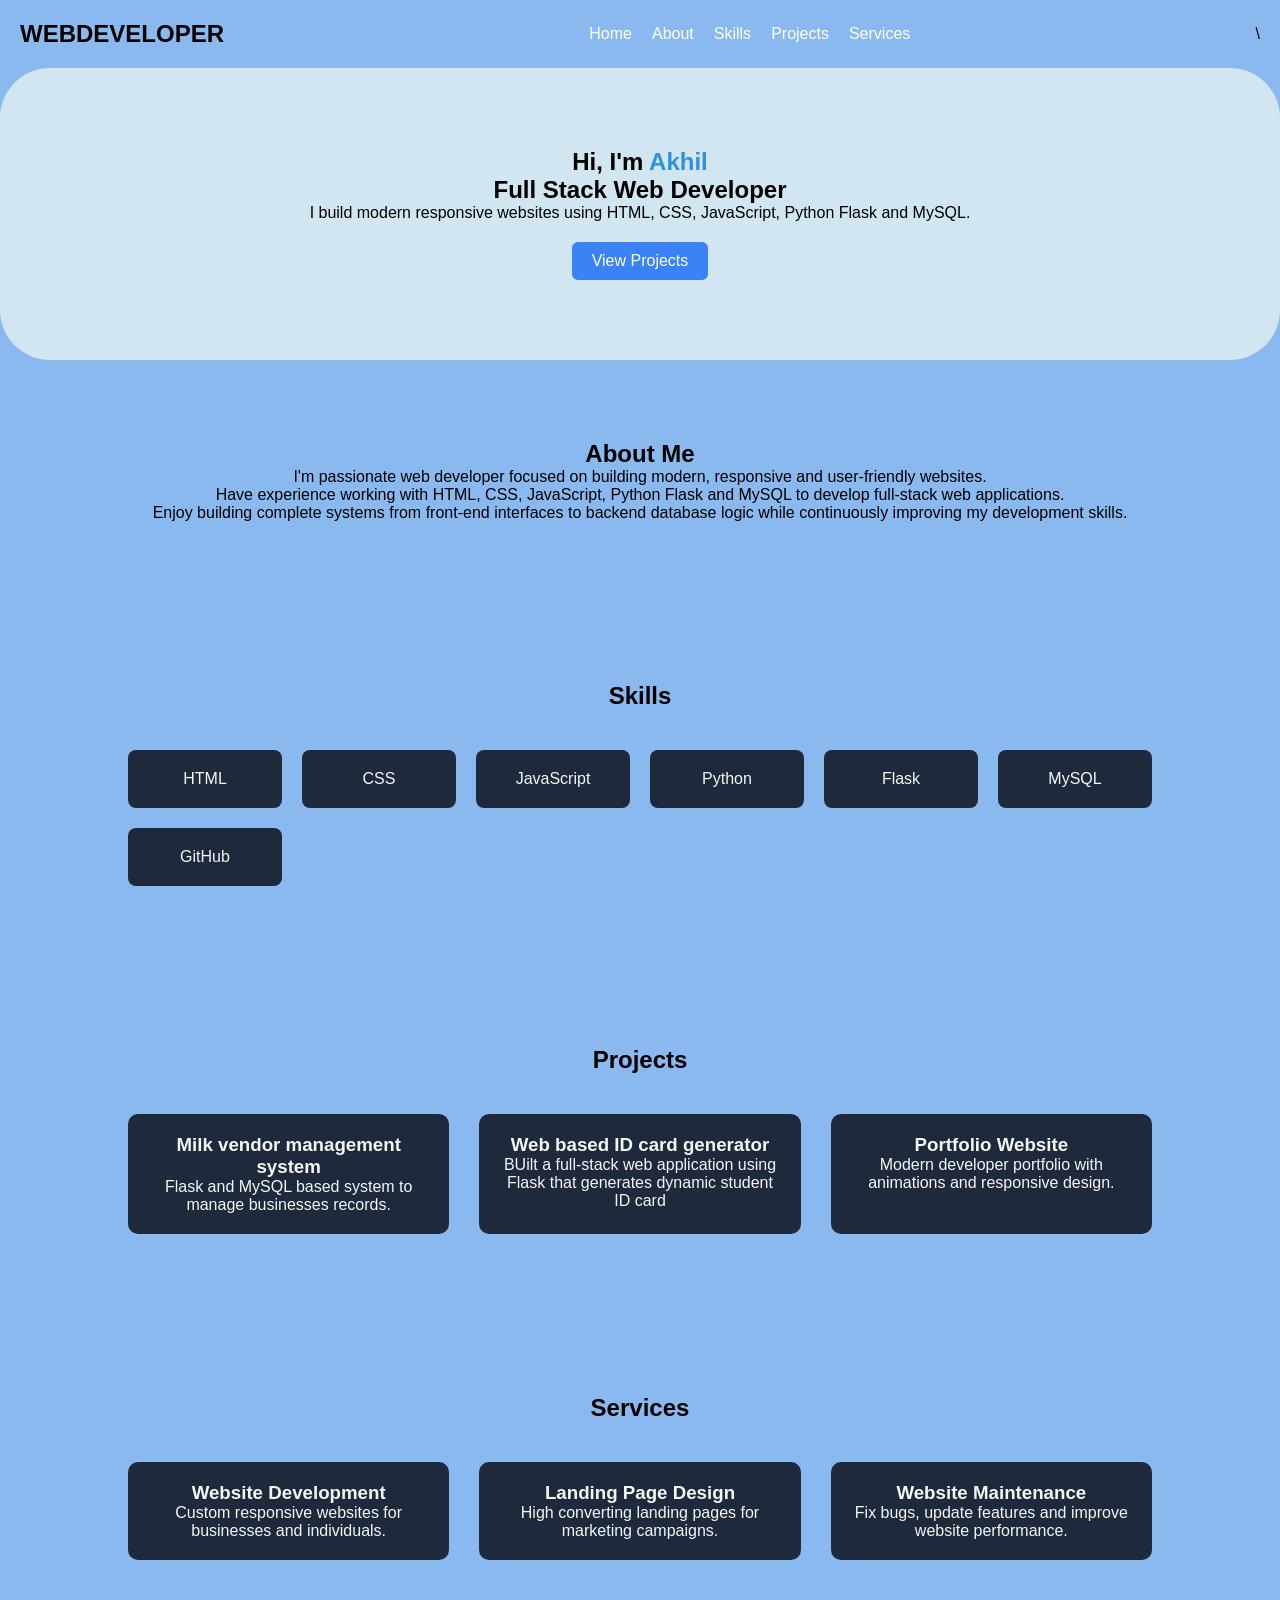
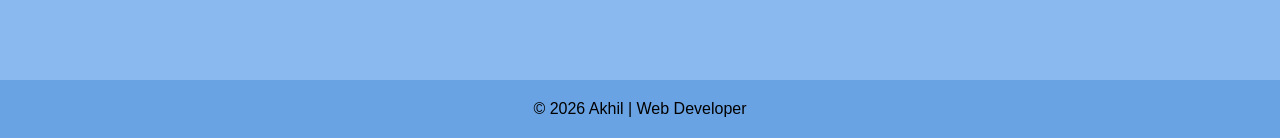
==== index.html @ 70e60e45 "fix folder updated" ====
<!DOCTYPE html>
<html lang="en">

<head>

<meta charset="UTF-8">
<meta name="viewport" content="width=device-width, initial-scale=1.0">

<title>Akhil | Web Developer</title>

<link rel="stylesheet" href="style.css">

<link href="https://unpkg.com/aos@2.3.4/dist/aos.css" rel="stylesheet">

</head>

<body>

<div id="progress-bar"></div>

<!-- NAVBAR -->

<nav>

<h2 class="logo">WEBDEVELOPER</h2>

<ul class="nav-links">

<li><a href="#home">Home</a></li>
<li><a href="#about">About</a></li>
<li><a href="#skills">Skills</a></li>
<li><a href="#projects">Projects</a></li>
<li><a href="#services">Services</a></li>


</ul>\

<div class="menu-toggle">☰</div>

</nav>

<!-- HERO -->

<section id="home" class="hero">

<div class="hero-content" data-aos="fade-up">

<h1>Hi, I'm <span>Akhil</span></h1>

<h2>Full Stack Web Developer</h2>

<p>
I build modern responsive websites using HTML, CSS, JavaScript,
Python Flask and MySQL.
</p>

<a href="#projects" class="btn">View Projects</a>

</div>

</section>

<!-- ABOUT -->

<section id="about">

<h2 data-aos="fade-right">About Me</h2>

<p data-aos="fade-up">

I'm passionate web developer focused on building
modern, responsive and user-friendly websites.</p>

<p> Have experience working with HTML, CSS, JavaScript,
Python Flask and MySQL to develop full-stack web applications.</p>

<p>
 Enjoy building complete systems from front-end interfaces
to backend database logic while continuously improving
my development skills.

</p>

</section>

<!-- SKILLS -->

<section id="skills">

<h2 data-aos="fade-up">Skills</h2>

<div class="skills-grid">

<div class="skill-card">HTML</div>
<div class="skill-card">CSS</div>
<div class="skill-card">JavaScript</div>
<div class="skill-card">Python</div>
<div class="skill-card">Flask</div>
<div class="skill-card">MySQL</div>

<div class="skill-card">GitHub</div>

</div>

</section>

<!-- PROJECTS -->

<section id="projects">

<h2 data-aos="fade-up">Projects</h2>

<div class="projects-grid">

<div class="project-card">

<h3>Milk vendor management system</h3>

<p>Flask and MySQL based system to manage businesses records.</p>



</div>

<div class="project-card">

<h3>Web based ID card generator</h3>

<p>BUilt a full-stack web application using Flask that generates dynamic student ID card</p>



</div>

<div class="project-card">

<h3>Portfolio Website</h3>

<p>Modern developer portfolio with animations and responsive design.</p>



</div>

</div>

</section>

<!-- SERVICES -->

<section id="services">

<h2 data-aos="fade-up">Services</h2>

<div class="services-grid">

<div class="service-card">

<h3>Website Development</h3>

<p>Custom responsive websites for businesses and individuals.</p>

</div>

<div class="service-card">

<h3>Landing Page Design</h3>

<p>High converting landing pages for marketing campaigns.</p>

</div>

<div class="service-card">

<h3>Website Maintenance</h3>

<p>Fix bugs, update features and improve website performance.</p>

</div>

</div>

</section>

<!-- CONTACT

<section id="contact">

<h2 data-aos="fade-up">Contact Me</h2>

<form>

<input type="text" placeholder="Your Name">

<input type="email" placeholder="Email">

<textarea placeholder="Message"></textarea>

<button type="submit">Send Message</button>

</form>

</section> -->

<footer>

<p>© 2026 Akhil | Web Developer</p>

</footer>

<script src="https://unpkg.com/aos@2.3.4/dist/aos.js"></script>

<script src="script.js"></script>

</body>
</html>
---- style.css ----
*{
margin:0;
padding:0;
box-sizing:border-box;
font-family:Arial;
scroll-behavior:smooth;
}

body{
background: rgb(138, 185, 239);
color:black;
}

/* Progress bar */

#progress-bar{
position:fixed;
top:0;
left:0;
height:4px;
background:#3b82f6;
width:0%;
z-index:;
}

/* Navbar */

nav{
display:flex;
justify-content:space-between;
align-items:center;
padding:20px;
background: rgb(138, 185, 239);
position:sticky;
top:0;
}

nav ul{
display:flex;
list-style:none;
}

nav ul li{
margin-left:20px;
}

nav a{
color:white;
text-decoration:none;
}

.menu-toggle{
display:none;
font-size:24px;
cursor:pointer;
}

/* Hero */

.hero{
display:flex;
align-items:center;
justify-content:center;
text-align:center;
background-color: rgb(209, 230, 241);
border-radius: 50px;
}

.hero span{
color:#2e93db;
}

.btn{
display:inline-block;
margin-top:20px;
padding:10px 20px;
background:#3b82f6;
border-radius:6px;
color:white;
text-decoration:none;
}

/* Sections */

section{
padding:80px 10%;
text-align:center;
}

/* Skills */

.skills-grid{
display:grid;
grid-template-columns:repeat(auto-fit,minmax(150px,1fr));
gap:20px;
margin-top:40px;
}

.skill-card{
background:#1e293b;
color: whitesmoke;
padding:20px;
border-radius:8px;
transition:.3s;
}

.skill-card:hover{
transform:scale(1.1);
}

/* Projects */

.projects-grid{
display:grid;
grid-template-columns:repeat(auto-fit,minmax(250px,1fr));
gap:30px;
margin-top:40px;
}

.project-card{
background:#1e293b;
color: whitesmoke;
padding:20px;
border-radius:10px;
transition:.3s;
}

.project-card:hover{
transform:translateY(-10px);
}

/* Services */

.services-grid{
display:grid;
grid-template-columns:repeat(auto-fit,minmax(250px,1fr));
gap:30px;
margin-top:40px;
}

.service-card{
background:#1e293b;
color: whitesmoke;
padding:20px;
border-radius:10px;
}

.service-card:hover{
    transform:scale(1.1);
}

/* Contact 

form{
display:flex;
flex-direction:column;
gap:15px;
max-width:500px;
margin:auto;
}*/

input,textarea{
padding:12px;
border:none;
border-radius:5px;
}

button{
padding:12px;
background:#3b82f6;
color:white;
border:none;
cursor:pointer;
}

/* Footer */

footer{
padding:20px;
text-align:center;
background: rgb(106, 163, 227);
margin-top:40px;
}


/* Mobile */

@media(max-width:768px){

nav ul{
display:none;
flex-direction:column;
background: rgb(138, 185, 239);
position:absolute;
top:60px;
right:20px;
}

nav ul.active{
display:flex;
}

.menu-toggle{
display:block;
}

}
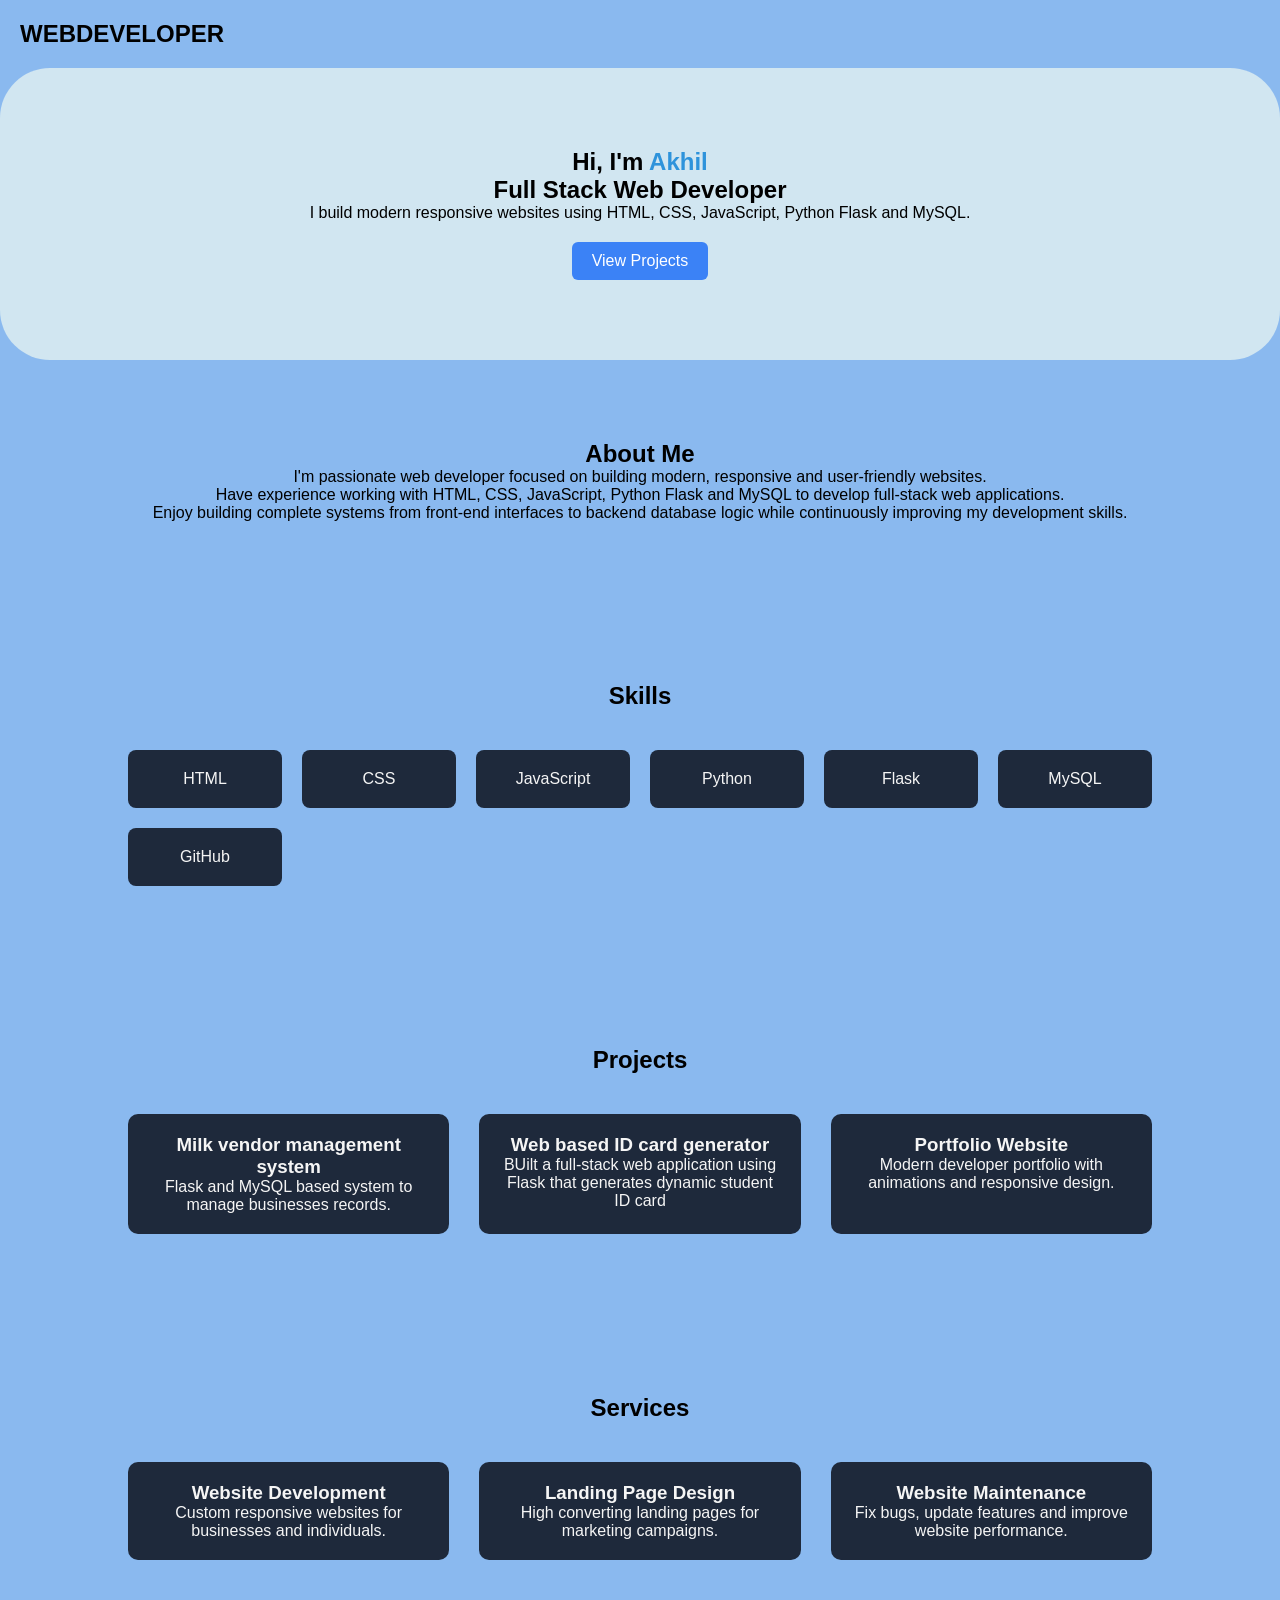
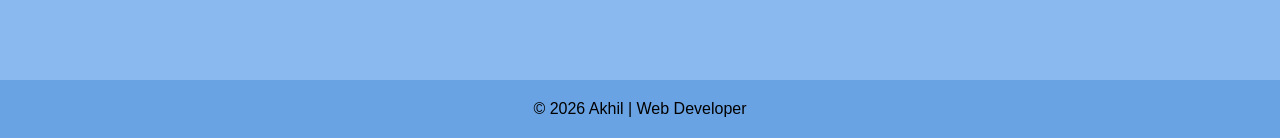
==== commit 5a690d2f: "updated file" ====
--- a/index.html
+++ b/index.html
@@ -24,7 +24,7 @@
 
 <h2 class="logo">WEBDEVELOPER</h2>
 
-<ul class="nav-links">
+<!--<ul class="nav-links">
 
 <li><a href="#home">Home</a></li>
 <li><a href="#about">About</a></li>
@@ -33,7 +33,7 @@
 <li><a href="#services">Services</a></li>
 
 
-</ul>\
+</ul>-->
 
 <div class="menu-toggle">☰</div>
 
